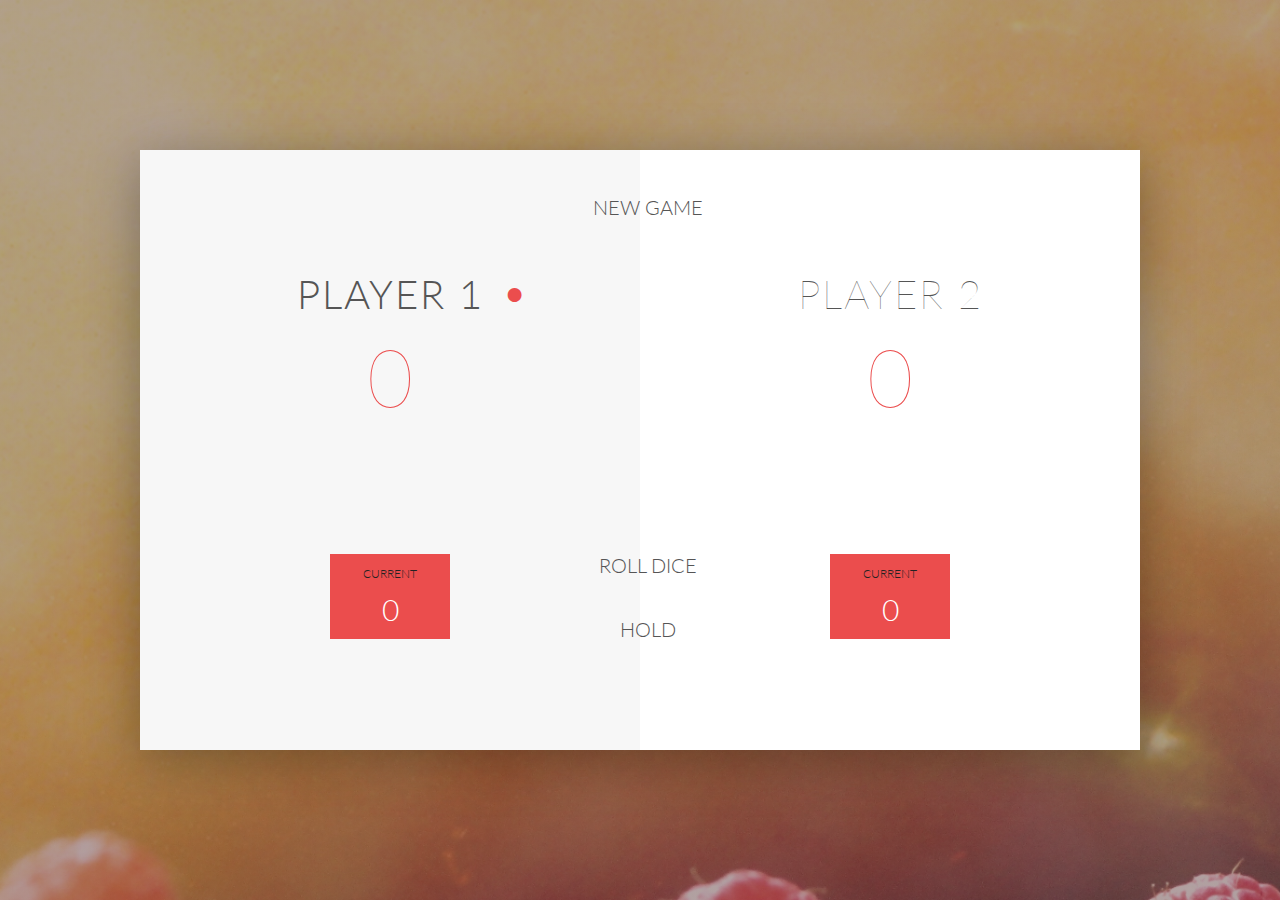
==== pig-game/index.html @ a6e00da1 "reinitialize" ====
<!DOCTYPE html>
<html lang="en">
    <head>
        <meta charset="UTF-8">
        <link href="https://fonts.googleapis.com/css?family=Lato:100,300,600" rel="stylesheet" type="text/css">
        <link href="http://code.ionicframework.com/ionicons/2.0.1/css/ionicons.min.css" rel="stylesheet" type="text/css">
        <link type="text/css" rel="stylesheet" href="style.css">
        
        <title>Pig Game</title>
    </head>

    <body>
        <div class="wrapper clearfix">
            <div class="player-0-panel active">
                <div class="player-name" id="name-0">Player 1</div>
                <div class="player-score" id="score-0">43</div>
                <div class="player-current-box">
                    <div class="player-current-label">Current</div>
                    <div class="player-current-score" id="current-0">11</div>
                </div>
            </div>
            
            <div class="player-1-panel">
                <div class="player-name" id="name-1">Player 2</div>
                <div class="player-score" id="score-1">72</div>
                <div class="player-current-box">
                    <div class="player-current-label">Current</div>
                    <div class="player-current-score" id="current-1">0</div>
                </div>
            </div>
            
            <button class="btn-new"><i class="ion-ios-plus-outline"></i>New game</button>
            <button class="btn-roll"><i class="ion-ios-loop"></i>Roll dice</button>
            <button class="btn-hold"><i class="ion-ios-download-outline"></i>Hold</button>
            
            <img src="dice-5.png" alt="Dice" class="dice">
        </div>
        
        <script src="app.js"></script>
    </body>
</html>
---- pig-game/style.css ----
/**********************************************
*** GENERAL
**********************************************/

* {
    margin: 0;
    padding: 0;
    box-sizing: border-box;
    
}

.clearfix::after {
    content: "";
    display: table;
    clear: both;
}

body {
    background-image: linear-gradient(rgba(62, 20, 20, 0.4), rgba(62, 20, 20, 0.4)), url(back.jpg);
    background-size: cover;
    background-position: center;
    font-family: Lato;
    font-weight: 300;
    position: relative;
    height: 100vh;
    color: #555;
}

.wrapper {
    width: 1000px;
    position: absolute;
    top: 50%;
    left: 50%;
    transform: translate(-50%, -50%);
    background-color: #fff;
    box-shadow: 0px 10px 50px rgba(0, 0, 0, 0.3);
    overflow: hidden;
}

.player-0-panel,
.player-1-panel {
    width: 50%;
    float: left;
    height: 600px;
    padding: 100px;
}



/**********************************************
*** PLAYERS
**********************************************/

.player-name {
    font-size: 40px;
    text-align: center;
    text-transform: uppercase;
    letter-spacing: 2px;
    font-weight: 100;
    margin-top: 20px;
    margin-bottom: 10px;
    position: relative;
}

.player-score {
    text-align: center;
    font-size: 80px;
    font-weight: 100;
    color: #EB4D4D;
    margin-bottom: 130px;
}

.active { background-color: #f7f7f7; }
.active .player-name { font-weight: 300; }

.active .player-name::after {
    content: "\2022";
    font-size: 47px;
    position: absolute;
    color: #EB4D4D;
    top: -7px;
    right: 10px;
    
}

.player-current-box {
    background-color: #EB4D4D;
    color: #fff;
    width: 40%;
    margin: 0 auto;
    padding: 12px;
    text-align: center;
}

.player-current-label {
    text-transform: uppercase;
    margin-bottom: 10px;
    font-size: 12px;
    color: #222;
}

.player-current-score {
    font-size: 30px;
}

button {
    position: absolute;
    width: 200px;
    left: 50%;
    transform: translateX(-50%);
    color: #555;
    background: none;
    border: none;
    font-family: Lato;
    font-size: 20px;
    text-transform: uppercase;
    cursor: pointer;
    font-weight: 300;
    transition: background-color 0.3s, color 0.3s;
}

button:hover { font-weight: 600; }
button:hover i { margin-right: 20px; }

button:focus {
    outline: none;
}

i {
    color: #EB4D4D;
    display: inline-block;
    margin-right: 15px;
    font-size: 32px;
    line-height: 1;
    vertical-align: text-top;
    margin-top: -4px;
    transition: margin 0.3s;
}

.btn-new { top: 45px;}
.btn-roll { top: 403px;}
.btn-hold { top: 467px;}

.dice {
    position: absolute;
    left: 50%;
    top: 178px;
    transform: translateX(-50%);
    height: 100px;
    box-shadow: 0px 10px 60px rgba(0, 0, 0, 0.10);
}

.winner { background-color: #f7f7f7; }
.winner .player-name { font-weight: 300; color: #EB4D4D; }
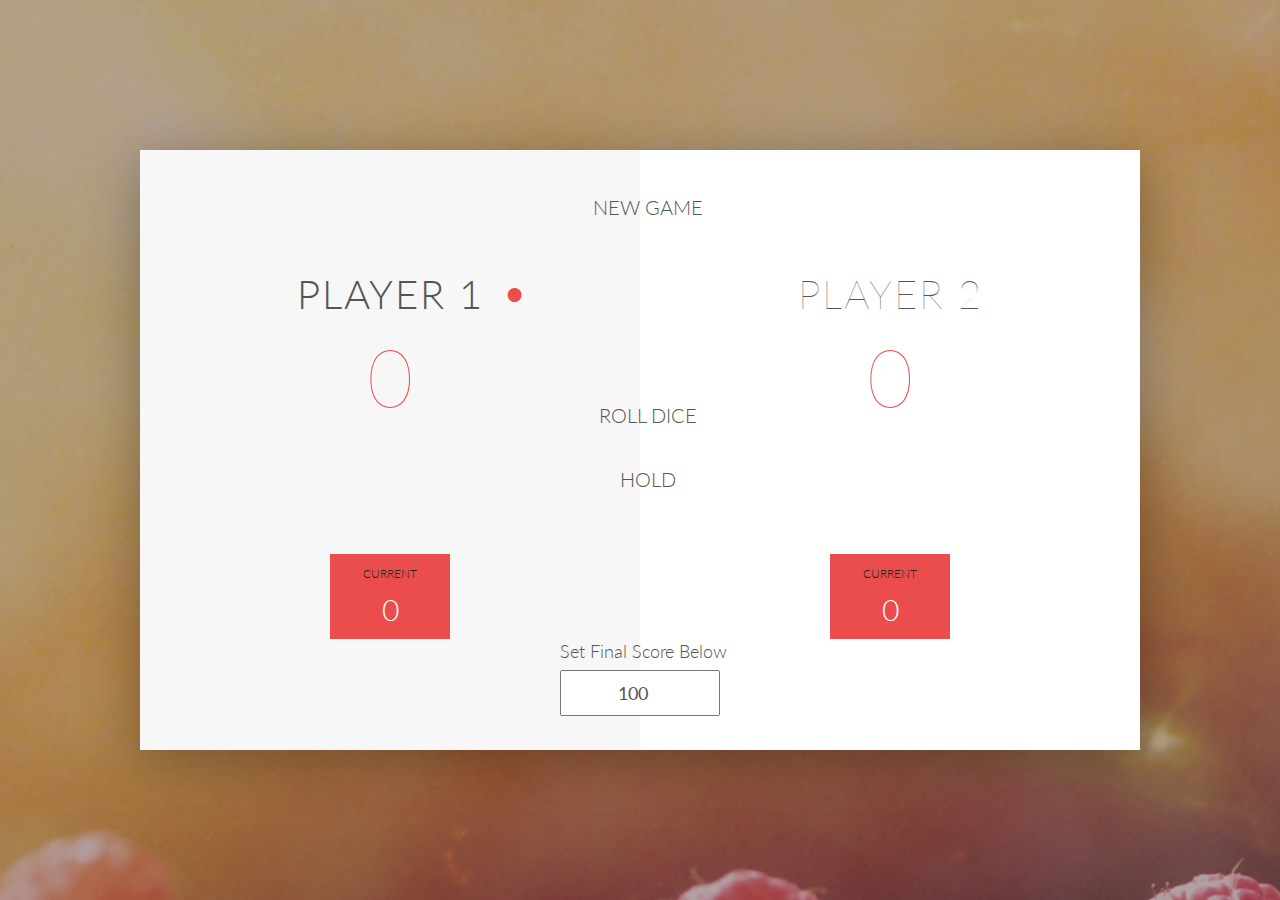
==== commit 7aefba55: "additional rule no.3 added" ====
--- a/pig-game/index.html
+++ b/pig-game/index.html
@@ -30,10 +30,14 @@
             </div>
             
             <button class="btn-new"><i class="ion-ios-plus-outline"></i>New game</button>
+            <p>Set Final Score Below</p>
+            <input type="number" class="final-score" min="1" value="100">
+            </div>
             <button class="btn-roll"><i class="ion-ios-loop"></i>Roll dice</button>
             <button class="btn-hold"><i class="ion-ios-download-outline"></i>Hold</button>
             
-            <img src="dice-5.png" alt="Dice" class="dice">
+            <img src="dice-5.png" alt="Dice" class="dice" id= 'dice-1'>
+            <img src="dice-5.png" alt="Dice" class="dice" id= 'dice-2'>
         </div>
         
         <script src="app.js"></script>
--- a/pig-game/style.css
+++ b/pig-game/style.css
@@ -1,6 +1,13 @@
 /**********************************************
 *** GENERAL
 **********************************************/
+#dice-1 {
+    top: 120px;
+}
+
+#dice-2 {
+    top: 250px;
+}
 
 * {
     margin: 0;
@@ -140,6 +147,7 @@
 .btn-new { top: 45px;}
 .btn-roll { top: 403px;}
 .btn-hold { top: 467px;}
+.btn-set-score {top: 80px;}
 
 .dice {
     position: absolute;
@@ -151,4 +159,32 @@
 }
 
 .winner { background-color: #f7f7f7; }
-.winner .player-name { font-weight: 300; color: #EB4D4D; }+.winner .player-name { font-weight: 300; color: #EB4D4D; }
+
+
+/**********************************************
+*** Set scores
+**********************************************/
+p {
+    position:  absolute;
+    left: 42%;    
+    top: 490px;
+    font-size: 18px;
+}
+.final-score {
+    position:  absolute;
+    left: 50%;
+    transform: translateX(-50%);
+    top: 520px;
+    color: #555;
+    font-size: 18px;
+    font-family: 'Lato';
+    text-align: center;
+    padding: 10px;
+    width: 160px;
+    text-transform:  uppercase;
+}
+
+.final-score:focus {
+    outline: none;
+}